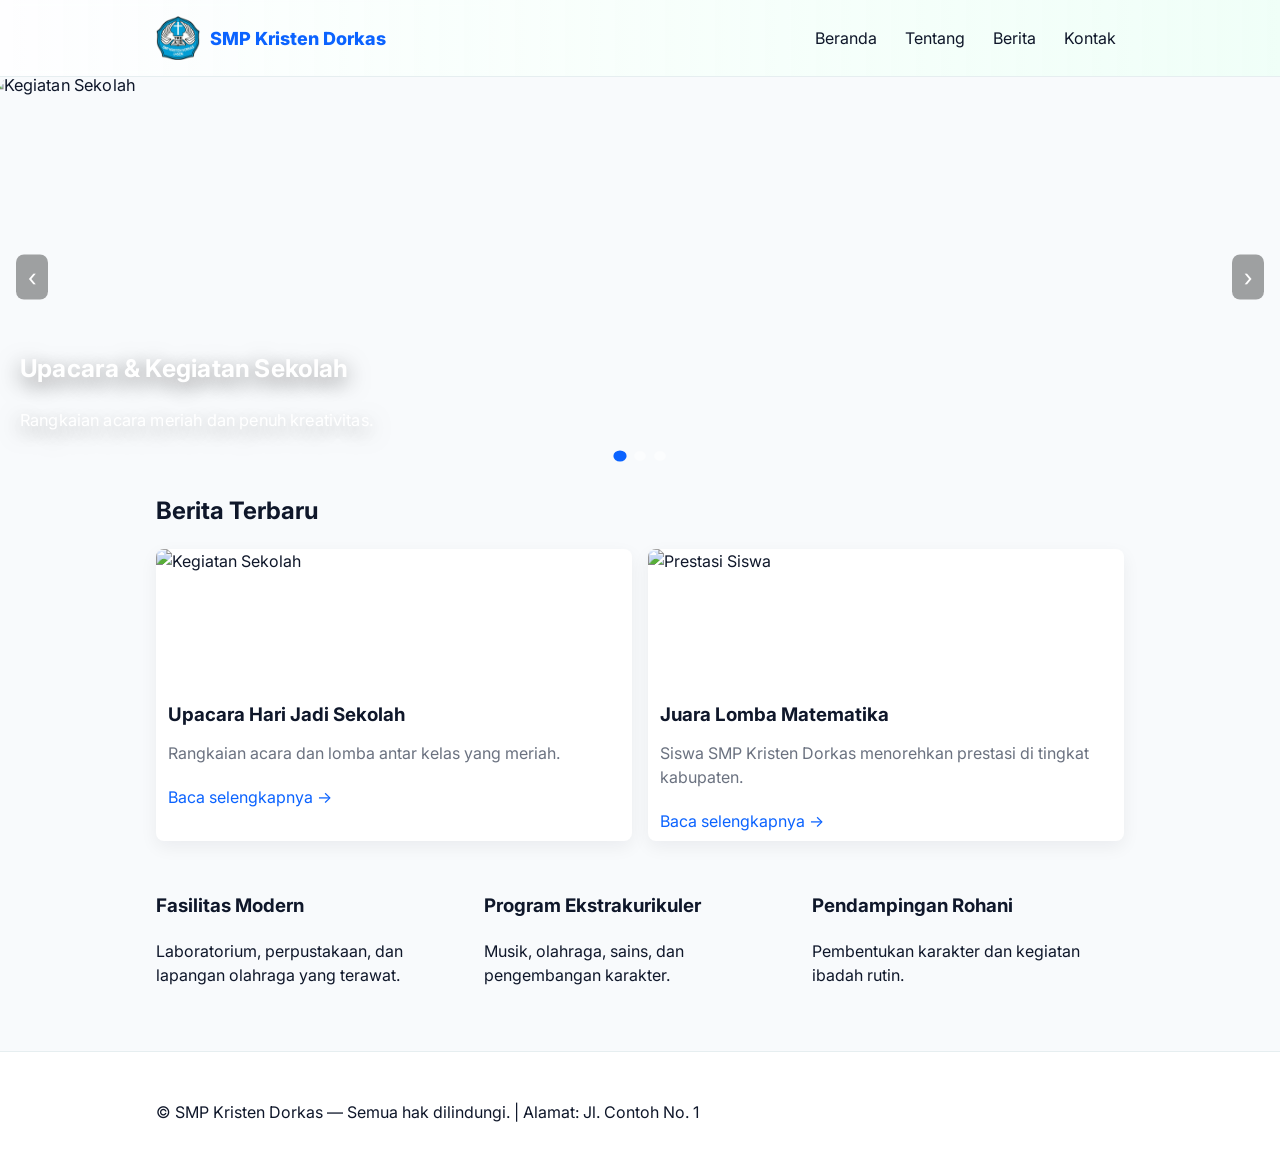
==== index.html @ 7f4bdffc "Add files via upload" ====
<!doctype html>
<html lang="id">
<head>
  <meta charset="utf-8">
  <meta name="viewport" content="width=device-width,initial-scale=1">
  <title>SMP Kristen Dorkas — Beranda</title>
  <link rel="icon" href="favicon.ico">
  <link href="https://fonts.googleapis.com/css2?family=Inter:wght@300;400;600;800&display=swap" rel="stylesheet">
  <link rel="stylesheet" href="styles.css">
</head>
<body>
  <header class="site-header">
    <div class="container nav-wrap">
      <a class="brand" href="index.html"><img src="logo.png" alt="Logo SMP Kristen Dorkas" class="logo">SMP Kristen Dorkas</a>
      <button id="menuToggle" class="menu-toggle">☰</button>
      <nav id="nav" class="nav">
        <a href="index.html">Beranda</a>
        <a href="about.html">Tentang</a>
        <a href="news.html">Berita</a>
        <a href="contact.html">Kontak</a>
      </nav>
    </div>
  </header>

  <main>
    <section class="hero">
      <div class="slider" id="heroSlider">
        <div class="slide active">
          <img src="https://picsum.photos/seed/dorkas1/1200/600" alt="Kegiatan Sekolah">
          <div class="slide-caption">
            <h1>Upacara & Kegiatan Sekolah</h1>
            <p>Rangkaian acara meriah dan penuh kreativitas.</p>
          </div>
        </div>
        <div class="slide">
          <img src="https://picsum.photos/seed/dorkas2/1200/600" alt="Prestasi Siswa">
          <div class="slide-caption">
            <h1>Prestasi dan Penghargaan</h1>
            <p>Siswa berprestasi di lomba regional.</p>
          </div>
        </div>
        <div class="slide">
          <img src="https://picsum.photos/seed/dorkas3/1200/600" alt="Ekstrakurikuler">
          <div class="slide-caption">
            <h1>Ekstrakurikuler Aktif</h1>
            <p>Musik, olahraga, dan klaster sains yang beragam.</p>
          </div>
        </div>

        <button class="slider-prev" aria-label="Prev">‹</button>
        <button class="slider-next" aria-label="Next">›</button>
        <div class="slider-dots" id="heroDots"></div>
      </div>
    </section>

    <section class="news container">
      <h2>Berita Terbaru</h2>
      <div class="cards">
        <article class="card">
          <img src="https://picsum.photos/seed/dorkas1/400/240" alt="Kegiatan Sekolah">
          <h3>Upacara Hari Jadi Sekolah</h3>
          <p>Rangkaian acara dan lomba antar kelas yang meriah.</p>
          <a class="read-more" href="news.html">Baca selengkapnya →</a>
        </article>
        <article class="card">
          <img src="https://picsum.photos/seed/dorkas2/400/240" alt="Prestasi Siswa">
          <h3>Juara Lomba Matematika</h3>
          <p>Siswa SMP Kristen Dorkas menorehkan prestasi di tingkat kabupaten.</p>
          <a class="read-more" href="news.html">Baca selengkapnya →</a>
        </article>
      </div>
    </section>

    <section class="info container">
      <div class="grid">
        <div>
          <h3>Fasilitas Modern</h3>
          <p>Laboratorium, perpustakaan, dan lapangan olahraga yang terawat.</p>
        </div>
        <div>
          <h3>Program Ekstrakurikuler</h3>
          <p>Musik, olahraga, sains, dan pengembangan karakter.</p>
        </div>
        <div>
          <h3>Pendampingan Rohani</h3>
          <p>Pembentukan karakter dan kegiatan ibadah rutin.</p>
        </div>
      </div>
    </section>
  </main>

  <footer class="site-footer">
    <div class="container">
      <p>© SMP Kristen Dorkas — Semua hak dilindungi. | Alamat: Jl. Contoh No. 1</p>
    </div>
  </footer>

  <script src="script.js"></script>
</body>
</html>
---- styles.css ----
:root{--accent:#0b63ff;--muted:#6b7280;--bg:#f8fafc;--card:#ffffff}
*{box-sizing:border-box;font-family:Inter,system-ui,-apple-system,Segoe UI,Roboto,'Helvetica Neue',Arial}
body{margin:0;background:var(--bg);color:#0f172a;line-height:1.5}
.container{max-width:1000px;margin:0 auto;padding:1rem}
.site-header{background:linear-gradient(90deg,#ffffffcc, #f0fff8);backdrop-filter:blur(4px);border-bottom:1px solid #e6eef0}
.nav-wrap{display:flex;align-items:center;gap:1rem;justify-content:space-between}
.brand{display:inline-flex;align-items:center;gap:0.6rem;font-weight:800;color:var(--accent);text-decoration:none;font-size:1.125rem}
.brand .logo{width:44px;height:44px;object-fit:contain;border-radius:6px}
.nav{display:flex;gap:0.75rem}
.nav a{color:#0f172a;text-decoration:none;padding:0.5rem}
.menu-toggle{display:none;background:none;border:0;font-size:1.25rem}
.hero{padding:0;background:transparent}

/* Slider styles (fade + gentle scale) */
.slider{position:relative;overflow:hidden;border-radius:12px;min-height:400px}
.slide{position:absolute;inset:0;opacity:0;transform:scale(1);transition:opacity 0.8s cubic-bezier(.2,.8,.2,1),transform 0.9s cubic-bezier(.2,.8,.2,1);will-change:opacity,transform}
.slide.active{opacity:1;z-index:2;transform:scale(1.02)}
.slide img{width:100%;height:100%;object-fit:cover;display:block;transition:transform 0.9s cubic-bezier(.2,.8,.2,1)}
.slide-caption{position:absolute;left:2rem;bottom:2rem;color:white;text-shadow:0 6px 22px rgba(0,0,0,0.6);max-width:60%;transform:translateY(6px);transition:transform 0.6s ease,opacity 0.6s ease}
.slide.active .slide-caption{transform:translateY(0);opacity:1}
.slider-prev,.slider-next{position:absolute;top:50%;transform:translateY(-50%);background:rgba(0,0,0,0.36);color:white;border:0;padding:0.5rem 0.75rem;border-radius:8px;cursor:pointer;font-size:1.5rem}
.slider-prev{left:1rem}
.slider-next{right:1rem}
.slider-dots{position:absolute;left:50%;transform:translateX(-50%);bottom:1rem;display:flex;gap:0.5rem}
.slider-dots button{width:10px;height:10px;border-radius:50%;border:0;background:rgba(255,255,255,0.5);cursor:pointer;transition:transform 0.2s ease,background 0.2s}
.slider-dots button.active{background:var(--accent);transform:scale(1.1)}
.btn{display:inline-block;background:var(--accent);color:white;padding:0.6rem 1rem;border-radius:8px;text-decoration:none}
.btn.ghost{background:transparent;border:1px solid var(--accent);color:var(--accent)}
.news h2{margin-top:0}
.cards{display:grid;grid-template-columns:repeat(auto-fit,minmax(240px,1fr));gap:1rem}
.card{background:var(--card);border-radius:8px;box-shadow:0 6px 18px rgba(15,23,42,0.06);overflow:hidden}
.card img{width:100%;height:140px;object-fit:cover;display:block}
.card h3{margin:0.75rem}
.card p{margin:0 0 0.75rem;color:var(--muted);padding:0 0.75rem}
.read-more{display:block;padding:0.5rem 0.75rem;color:var(--accent);text-decoration:none}
.info .grid{display:grid;grid-template-columns:repeat(auto-fit,minmax(200px,1fr));gap:1rem}
.site-footer{padding:1rem 0;background:#fff;border-top:1px solid #e6eef0;margin-top:2rem}
.contact-form{max-width:560px}
.contact-form label{display:block;margin-bottom:0.75rem}
.contact-form input,.contact-form textarea{width:100%;padding:0.5rem;border:1px solid #d1d5db;border-radius:6px}
@media(max-width:700px){
  .menu-toggle{display:block}
  .nav{display:none;position:absolute;top:64px;right:1rem;background:white;padding:0.5rem;border-radius:8px;box-shadow:0 6px 18px rgba(0,0,0,0.08)}
  .slider{min-height:220px}
  .slide img{height:100%}
  .slide-caption{left:1rem;right:1rem;max-width:90%}
  .slide-caption h1{font-size:1.25rem}
}
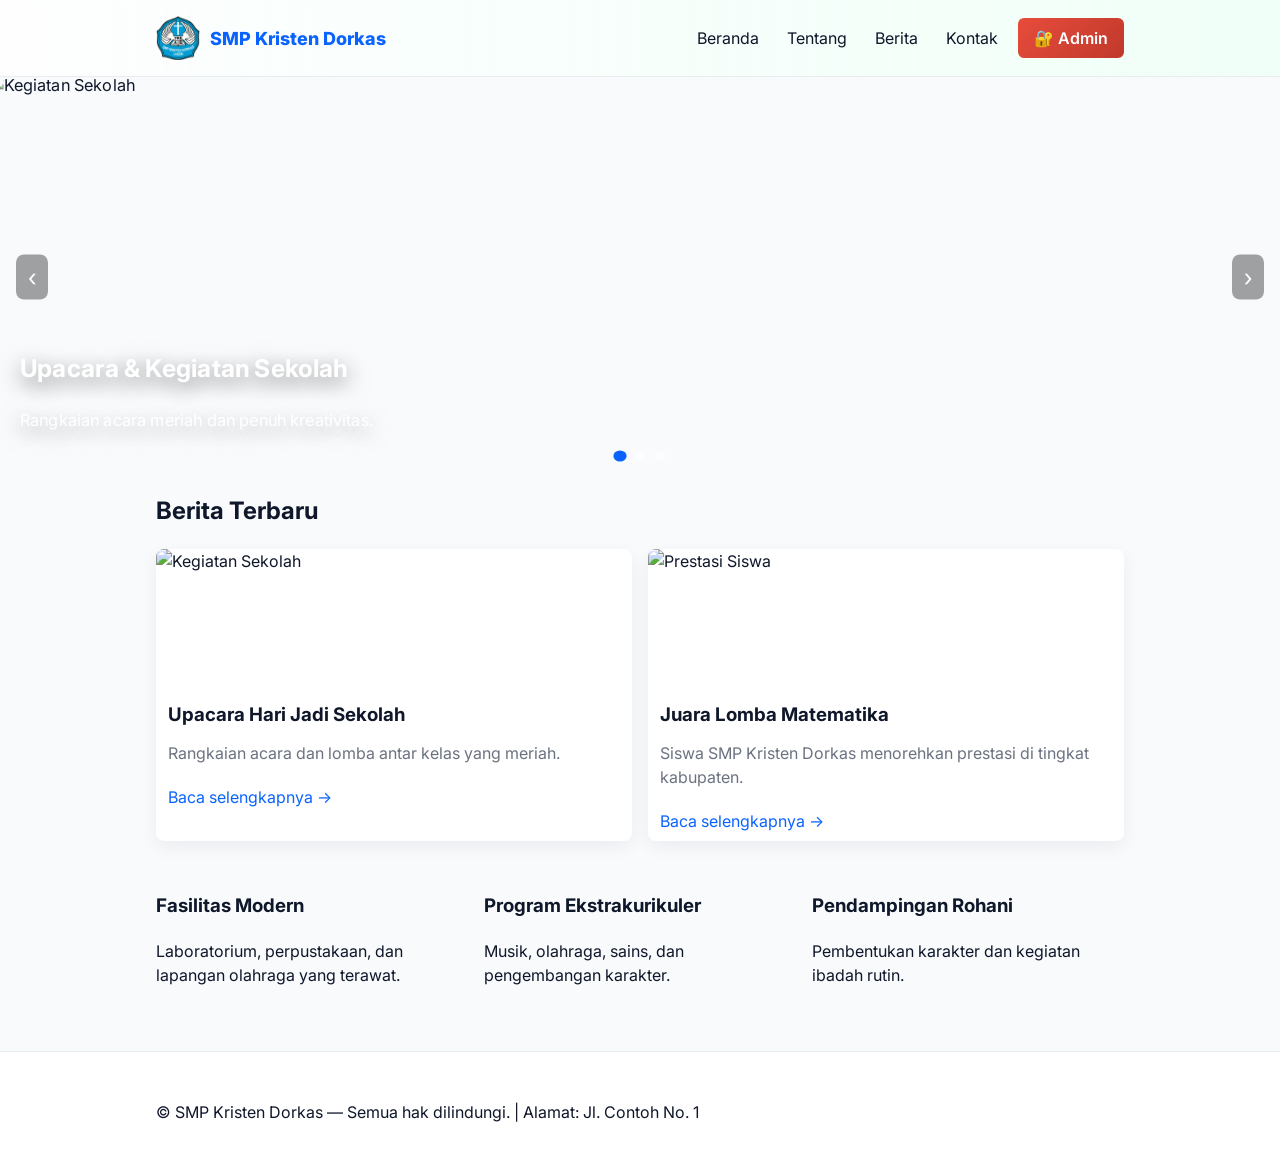
==== commit f219711d: "Add files via upload" ====
--- a/index.html
+++ b/index.html
@@ -18,6 +18,7 @@
         <a href="about.html">Tentang</a>
         <a href="news.html">Berita</a>
         <a href="contact.html">Kontak</a>
+        <a href="admin.html" class="admin-link">🔐 Admin</a>
       </nav>
     </div>
   </header>
--- a/styles.css
+++ b/styles.css
@@ -8,6 +8,8 @@
 .brand .logo{width:44px;height:44px;object-fit:contain;border-radius:6px}
 .nav{display:flex;gap:0.75rem}
 .nav a{color:#0f172a;text-decoration:none;padding:0.5rem}
+.nav a.admin-link{background:linear-gradient(135deg, #e74c3c, #c0392b);color:white;border-radius:6px;padding:0.5rem 1rem;font-weight:600;transition:all 0.3s ease}
+.nav a.admin-link:hover{background:linear-gradient(135deg, #c0392b, #a93226);transform:scale(1.05)}
 .menu-toggle{display:none;background:none;border:0;font-size:1.25rem}
 .hero{padding:0;background:transparent}
 
